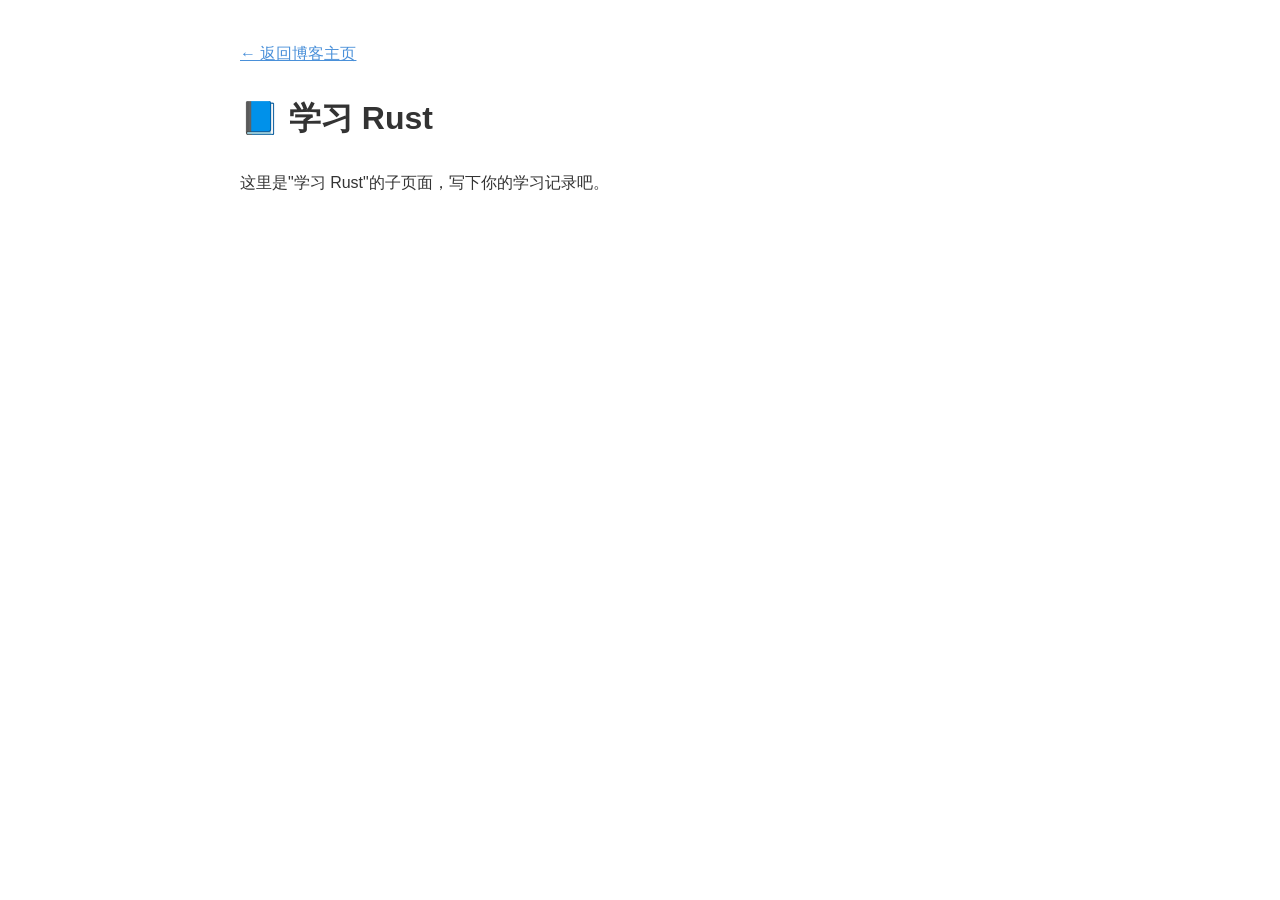
==== study-rust/index.html @ da0b9a4f "Create index.html" ====
<!DOCTYPE html>
<html lang="zh-CN">
<head>
    <meta charset="UTF-8">
    <meta name="viewport" content="width=device-width, initial-scale=1.0">
    <title>学习 Rust</title>
    <style>
        body { font-family: sans-serif; max-width: 800px; margin: 40px auto; padding: 0 20px; line-height: 1.8; color: #333; }
        a { color: #4a90d9; }
    </style>
</head>
<body>
    <p><a href="/myblog/">← 返回博客主页</a></p>
    <h1>📘 学习 Rust</h1>
    <p>这里是"学习 Rust"的子页面，写下你的学习记录吧。</p>
</body>
</html>
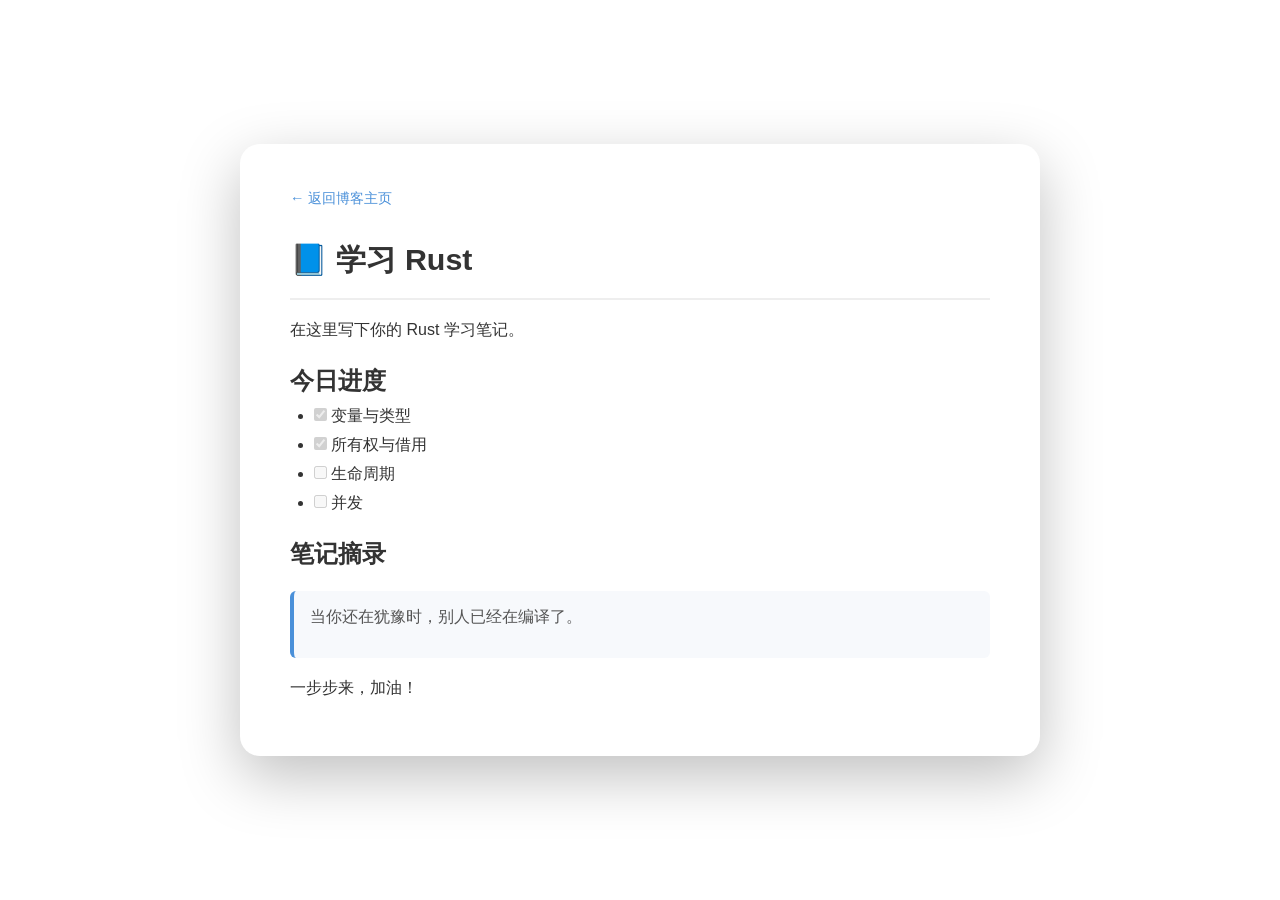
==== commit ebe7eea6: "Update index.html" ====
--- a/study-rust/index.html
+++ b/study-rust/index.html
@@ -4,14 +4,69 @@
     <meta charset="UTF-8">
     <meta name="viewport" content="width=device-width, initial-scale=1.0">
     <title>学习 Rust</title>
+    <script src="../marked.min.js"></script>
     <style>
-        body { font-family: sans-serif; max-width: 800px; margin: 40px auto; padding: 0 20px; line-height: 1.8; color: #333; }
-        a { color: #4a90d9; }
+        * { margin: 0; padding: 0; box-sizing: border-box; }
+        body {
+            min-height: 100vh;
+            font-family: -apple-system, "PingFang SC", "Microsoft YaHei", sans-serif;
+            color: #333;
+            display: flex;
+            align-items: center;
+            justify-content: center;
+            padding: 30px;
+            line-height: 1.8;
+        }
+        .bg {
+            position: fixed; top: 0; left: 0;
+            width: 100%; height: 100%;
+            background-image: url('https://dl.rhythmarchive.top/objects/a0b3a1340879a896f3d1b609f064d13f11499ed059b72d3aada946da79ef46e7/webp');
+            background-size: cover; background-position: center;
+            filter: blur(12px); transform: scale(1.1); z-index: -1;
+        }
+        .card {
+            background: #fff;
+            border-radius: 20px;
+            box-shadow: 0 20px 60px rgba(0,0,0,.25);
+            max-width: 800px; width: 100%;
+            padding: 40px 50px;
+            position: relative; z-index: 1;
+        }
+        .markdown-body h1 { font-size: 1.9rem; margin-bottom: 16px; border-bottom: 2px solid #eee; padding-bottom: 12px; }
+        .markdown-body p { margin-bottom: 14px; }
+        .markdown-body ul { padding-left: 24px; margin-bottom: 14px; }
+        .markdown-body blockquote { border-left: 4px solid #4a90d9; background: #f7f9fc; padding: 12px 16px; margin: 16px 0; border-radius: 6px; color: #555; }
+        .back { display: inline-block; margin-bottom: 20px; color: #4a90d9; text-decoration: none; font-size: .9rem; }
+        .back:hover { color: #2a6bb8; }
+        @media (max-width: 600px) { body { padding: 15px; } .card { padding: 24px 20px; } }
     </style>
 </head>
 <body>
-    <p><a href="/myblog/">← 返回博客主页</a></p>
-    <h1>📘 学习 Rust</h1>
-    <p>这里是"学习 Rust"的子页面，写下你的学习记录吧。</p>
+    <div class="bg"></div>
+    <div class="card">
+        <a class="back" href="/myblog/">← 返回博客主页</a>
+        <div id="content" class="markdown-body"></div>
+    </div>
+
+    <script>
+        // 用 Markdown 写这篇内容
+        const markdownText = `
+# 📘 学习 Rust
+
+在这里写下你的 Rust 学习笔记。
+
+## 今日进度
+- [x] 变量与类型
+- [x] 所有权与借用
+- [ ] 生命周期
+- [ ] 并发
+
+## 笔记摘录
+> 当你还在犹豫时，别人已经在编译了。
+
+一步步来，加油！
+        `;
+        document.getElementById('content').innerHTML = marked.parse(markdownText);
+    </script>
 </body>
 </html>
